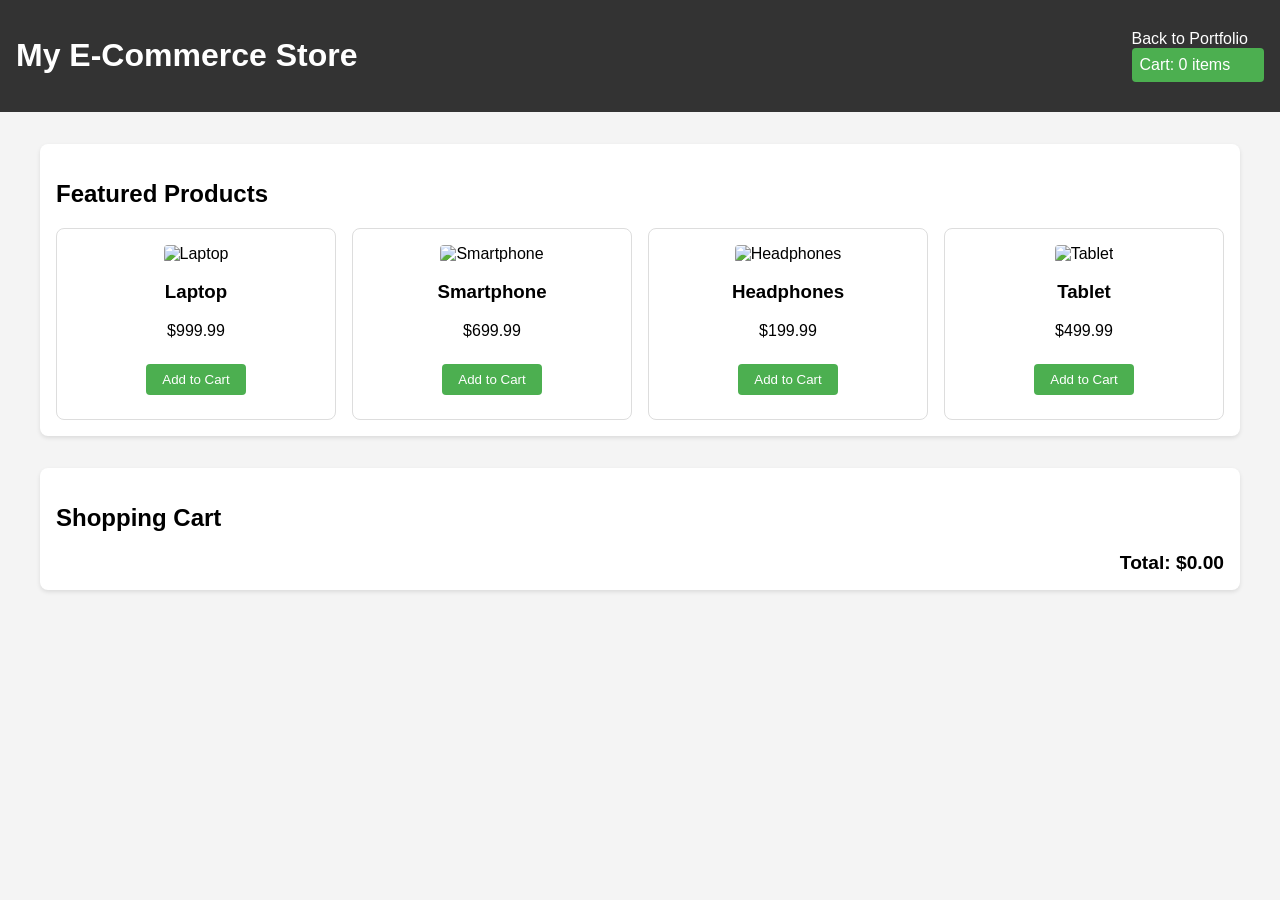
==== projects/e-commerce/index.html @ 9cb1576b "Add files via upload" ====
<!DOCTYPE html>
<html lang="en">
<head>
    <meta charset="UTF-8">
    <meta name="viewport" content="width=device-width, initial-scale=1.0">
    <title>E-Commerce Website</title>
    <link rel="stylesheet" href="style.css">
</head>
<body>
    <header>
        <h1>My E-Commerce Store</h1>
        <nav>
            <a href="../../main.html">Back to Portfolio</a>
            <div id="cart-count">Cart: 0 items</div>
        </nav>
    </header>

    <main>
        <section id="products">
            <h2>Featured Products</h2>
            <div id="product-list"></div>
        </section>

        <section id="cart">
            <h2>Shopping Cart</h2>
            <div id="cart-items"></div>
            <div id="cart-total">Total: $0.00</div>
        </section>
    </main>

    <script src="script.js"></script>
</body>
</html>
---- projects/e-commerce/style.css ----
body {
    font-family: Arial, sans-serif;
    margin: 0;
    padding: 0;
    background-color: #f4f4f4;
}

header {
    background-color: #333;
    color: white;
    padding: 1rem;
    display: flex;
    justify-content: space-between;
    align-items: center;
}

nav a {
    color: white;
    text-decoration: none;
    margin-right: 1rem;
}

#cart-count {
    background-color: #4CAF50;
    padding: 0.5rem;
    border-radius: 4px;
}

main {
    max-width: 1200px;
    margin: 0 auto;
    padding: 2rem;
}

#products, #cart {
    background-color: white;
    padding: 1rem;
    margin-bottom: 2rem;
    border-radius: 8px;
    box-shadow: 0 2px 4px rgba(0,0,0,0.1);
}

.product-grid {
    display: grid;
    grid-template-columns: repeat(auto-fit, minmax(250px, 1fr));
    gap: 1rem;
}

.product-card {
    border: 1px solid #ddd;
    padding: 1rem;
    border-radius: 8px;
    text-align: center;
}

.product-card img {
    max-width: 100%;
    height: 200px;
    object-fit: cover;
    border-radius: 4px;
}

button {
    background-color: #4CAF50;
    color: white;
    border: none;
    padding: 0.5rem 1rem;
    border-radius: 4px;
    cursor: pointer;
    margin: 0.5rem;
}

button:hover {
    background-color: #45a049;
}

#cart-items {
    margin-bottom: 1rem;
}

.cart-item {
    display: flex;
    justify-content: space-between;
    align-items: center;
    padding: 0.5rem;
    border-bottom: 1px solid #ddd;
}

#cart-total {
    font-weight: bold;
    font-size: 1.2rem;
    text-align: right;
}
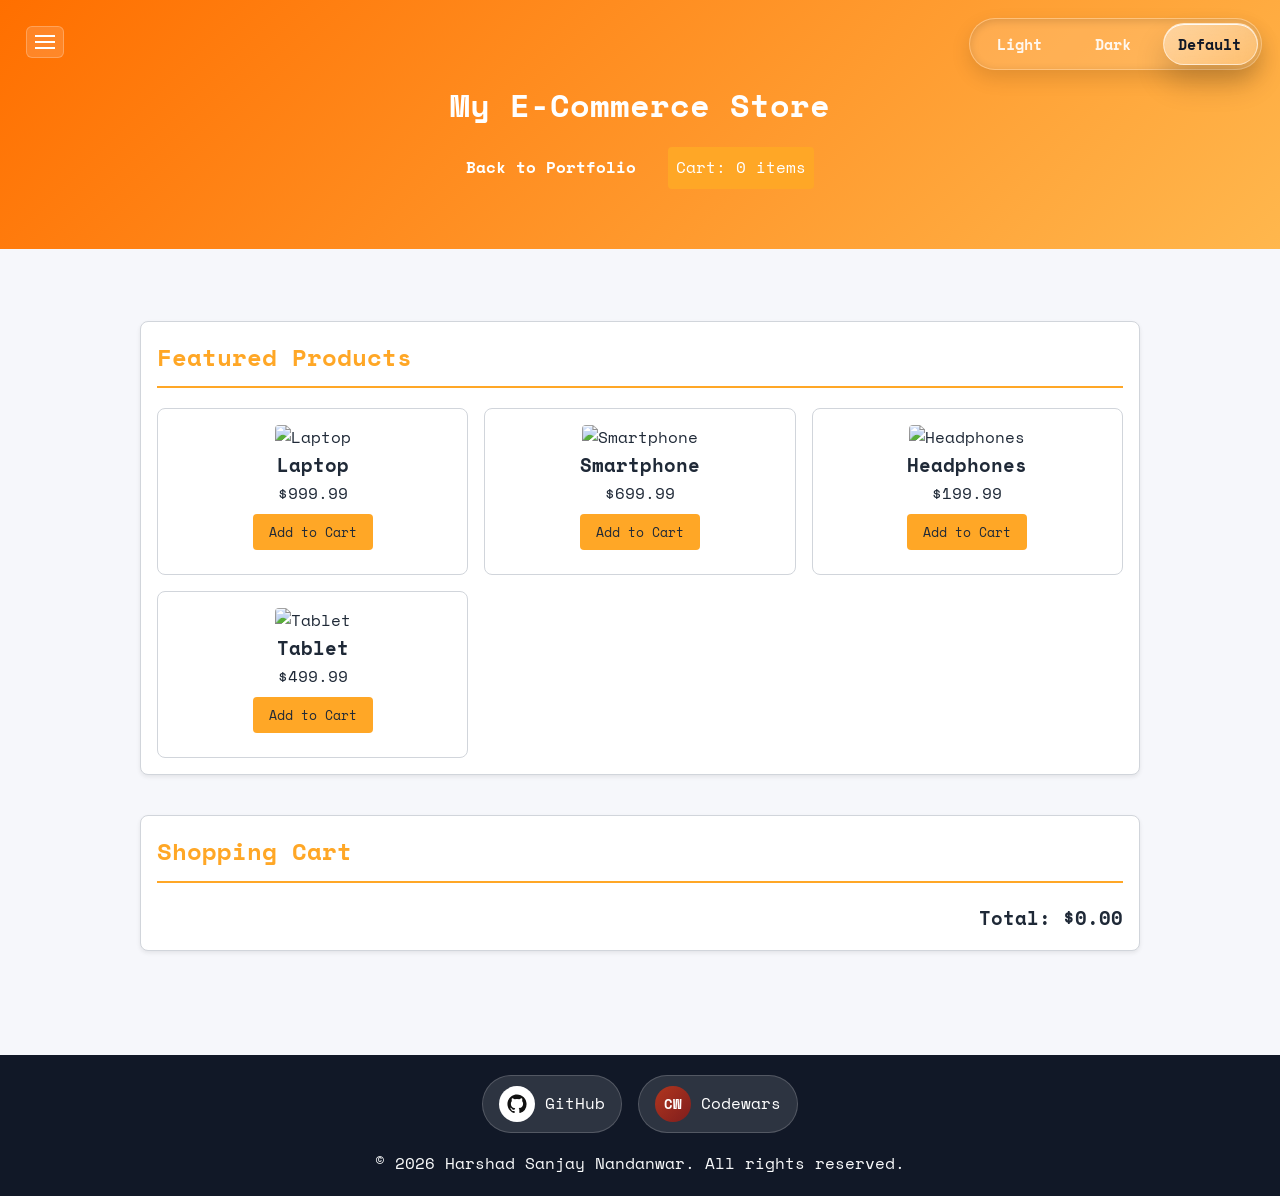
==== commit 62ca31b1: "Consolidate recent site updates" ====
--- a/projects/e-commerce/index.html
+++ b/projects/e-commerce/index.html
@@ -1,16 +1,32 @@
 <!DOCTYPE html>
 <html lang="en">
-<head>
-    <meta charset="UTF-8">
-    <meta name="viewport" content="width=device-width, initial-scale=1.0">
-    <title>E-Commerce Website</title>
-    <link rel="stylesheet" href="style.css">
-</head>
+<head>
+    <meta charset="UTF-8">
+    <meta name="viewport" content="width=device-width, initial-scale=1.0">
+    <title>E-Commerce Website</title>
+    <script>
+        (() => {
+            const themeStorageKey = 'universalPreferredTheme';
+            const savedTheme = localStorage.getItem(themeStorageKey) || 'default';
+            const effectiveTheme = savedTheme === 'default'
+                ? (window.matchMedia('(prefers-color-scheme: dark)').matches ? 'dark' : 'light')
+                : savedTheme;
+            const root = document.documentElement;
+            root.classList.add('theme-preload');
+            root.dataset.theme = savedTheme;
+            root.classList.toggle('theme-light', effectiveTheme === 'light');
+            root.classList.toggle('theme-dark', effectiveTheme === 'dark');
+        })();
+    </script>
+    <link rel="stylesheet" href="../../globals.css">
+    <link rel="stylesheet" href="../../universal.css">
+    <link rel="stylesheet" href="styles.css">
+</head>
 <body>
     <header>
         <h1>My E-Commerce Store</h1>
         <nav>
-            <a href="../../main.html">Back to Portfolio</a>
+            <a href="../../index.html">Back to Portfolio</a>
             <div id="cart-count">Cart: 0 items</div>
         </nav>
     </header>
@@ -28,6 +44,7 @@
         </section>
     </main>
 
-    <script src="script.js"></script>
+    <script src="index.js"></script>
+    <script src="../../universal.js" defer></script>
 </body>
-</html>+</html>
--- a/globals.css
+++ b/globals.css
@@ -0,0 +1,5 @@
+@import url('https://fonts.googleapis.com/css2?family=Space+Mono:wght@400;700&display=swap');
+
+* {
+    font-family: 'Space Mono', monospace;
+}
--- a/universal.css
+++ b/universal.css
@@ -0,0 +1,451 @@
+@import url('https://fonts.googleapis.com/css2?family=Space+Mono:wght@400;700&display=swap');
+
+* {
+    margin: 0;
+    padding: 0;
+    box-sizing: border-box;
+    font-family: 'Space Mono', monospace;
+}
+
+:root {
+    color-scheme: light;
+    --bg: #f6f7fb;
+    --surface: #ffffff;
+    --text: #1f2937;
+    --muted: #4b5563;
+    --border: #d1d5db;
+    --header-bg: linear-gradient(135deg, #ff6f00 0%, #ffb74d 100%);
+    --section-accent: #ffa726;
+    --card-bg: #f9f9f9;
+    --footer-bg: #111827;
+    --footer-text: #f9fafb;
+    --link-bg: rgba(255, 255, 255, 0.12);
+    --link-border: rgba(255, 255, 255, 0.18);
+}
+
+html.theme-dark {
+    color-scheme: dark;
+    --bg: #0f172a;
+    --surface: #111827;
+    --text: #e2e8f0;
+    --muted: #94a3b8;
+    --border: rgba(255, 255, 255, 0.12);
+    --header-bg: linear-gradient(135deg, #1f2937 0%, #4b5563 100%);
+    --section-accent: #93c5fd;
+    --card-bg: #111827;
+    --footer-bg: #020617;
+    --footer-text: #e2e8f0;
+    --link-bg: rgba(255, 255, 255, 0.1);
+    --link-border: rgba(255, 255, 255, 0.18);
+}
+
+html.theme-preload *,
+html.theme-preload *::before,
+html.theme-preload *::after {
+    transition: none !important;
+}
+
+body {
+    line-height: 1.6;
+    color: var(--text);
+    background: var(--bg);
+    min-height: 100vh;
+    transition: background 0.3s ease, color 0.3s ease;
+}
+
+header {
+    position: relative;
+    background: var(--header-bg);
+    color: white;
+    padding: 80px 20px 60px;
+    text-align: center;
+    overflow: hidden;
+}
+
+header nav {
+    margin-top: 1rem;
+    display: flex;
+    flex-wrap: wrap;
+    justify-content: center;
+    gap: 1rem;
+    align-items: center;
+}
+
+header nav a {
+    color: white;
+    text-decoration: none;
+    font-weight: 700;
+}
+
+.theme-switcher {
+    position: absolute;
+    top: 18px;
+    right: 18px;
+    z-index: 5;
+}
+
+.theme-track {
+    display: inline-flex;
+    position: relative;
+    gap: 4px;
+    align-items: center;
+    justify-content: center;
+    background: rgba(255, 255, 255, 0.14);
+    border: 1px solid rgba(255, 255, 255, 0.24);
+    border-radius: 999px;
+    padding: 4px;
+    box-shadow: inset 0 2px 8px rgba(0, 0, 0, 0.14), 0 8px 20px rgba(0, 0, 0, 0.12);
+}
+
+.theme-slider {
+    position: absolute;
+    top: 4px;
+    left: 0;
+    width: 90px;
+    height: calc(100% - 8px);
+    border-radius: 999px;
+    background: linear-gradient(145deg, rgba(255, 255, 255, 0.44), rgba(255, 255, 255, 0.12));
+    border: 1px solid rgba(255, 255, 255, 0.55);
+    box-shadow: 0 18px 30px rgba(0, 0, 0, 0.18), inset 0 1px 0 rgba(255, 255, 255, 0.9);
+    backdrop-filter: blur(10px);
+    transition: transform 0.3s ease, width 0.3s ease;
+}
+
+.theme-option {
+    display: inline-flex;
+    align-items: center;
+    justify-content: center;
+    text-align: center;
+    position: relative;
+    z-index: 2;
+    border: none;
+    background: transparent;
+    color: rgba(255, 255, 255, 0.9);
+    font-size: 0.95rem;
+    font-weight: 700;
+    min-width: 90px;
+    padding: 10px 16px;
+    margin: 0;
+    border-radius: 999px;
+    background: transparent;
+    cursor: pointer;
+    transition: color 0.2s ease;
+}
+
+.theme-option.active {
+    color: #111827;
+}
+
+html.theme-dark .theme-option.active {
+    color: #0f172a;
+}
+
+.theme-option:hover {
+    color: #111827;
+}
+
+html.theme-dark .theme-option:hover {
+    color: #0f172a;
+}
+
+button,
+input[type="button"],
+input[type="submit"],
+input[type="reset"] {
+    background-color: var(--section-accent);
+    color: var(--text);
+    border: none;
+    border-radius: 4px;
+    cursor: pointer;
+    transition: opacity 0.2s ease, color 0.2s ease;
+}
+
+button:hover,
+input[type="button"]:hover,
+input[type="submit"]:hover,
+input[type="reset"]:hover {
+    opacity: 0.95;
+}
+
+.theme-option {
+    background-color: transparent;
+}
+
+.theme-option:hover,
+.hamburger-menu:hover {
+    opacity: 1;
+}
+
+main {
+    max-width: 1000px;
+    margin: 0 auto;
+    padding: 20px;
+}
+
+section {
+    max-width: 1000px;
+    margin: 40px auto;
+    padding: 20px;
+}
+
+section h2 {
+    color: var(--section-accent);
+    margin-bottom: 20px;
+    border-bottom: 2px solid var(--section-accent);
+    padding-bottom: 10px;
+}
+
+section p + p {
+    margin-top: 1.25rem;
+}
+
+.projects {
+    display: grid;
+    grid-template-columns: repeat(auto-fit, minmax(300px, 1fr));
+    gap: 20px;
+}
+
+.project-card {
+    border: 1px solid var(--border);
+    border-radius: 8px;
+    padding: 20px;
+    background: var(--card-bg);
+    transition: transform 0.3s, box-shadow 0.3s;
+    display: block;
+    text-decoration: none;
+    color: inherit;
+}
+
+.project-card:hover {
+    transform: translateY(-5px);
+    box-shadow: 0 5px 15px rgba(0,0,0,0.1);
+}
+
+.project-card h3 {
+    color: var(--section-accent);
+    margin-bottom: 10px;
+}
+
+footer {
+    background: var(--footer-bg);
+    color: var(--footer-text);
+    text-align: center;
+    padding: 20px;
+    margin-top: 40px;
+}
+
+.social-links {
+    display: flex;
+    justify-content: center;
+    gap: 16px;
+    flex-wrap: wrap;
+    margin-bottom: 18px;
+}
+
+.social-link {
+    display: inline-flex;
+    align-items: center;
+    gap: 10px;
+    padding: 10px 16px;
+    border-radius: 999px;
+    background: var(--link-bg);
+    border: 1px solid var(--link-border);
+    color: white;
+    text-decoration: none;
+    transition: transform 0.25s ease, background 0.25s ease, border-color 0.25s ease;
+}
+
+.social-link:hover {
+    transform: translateY(-2px);
+    background: rgba(255, 255, 255, 0.2);
+    border-color: rgba(255, 255, 255, 0.35);
+}
+
+.social-icon {
+    width: 36px;
+    height: 36px;
+    display: inline-flex;
+    align-items: center;
+    justify-content: center;
+    border-radius: 50%;
+    background: white;
+    color: #111;
+    font-size: 0.9rem;
+    font-weight: 700;
+}
+
+.social-icon svg {
+    width: 20px;
+    height: 20px;
+    fill: currentColor;
+}
+
+.codewars-icon {
+    background: linear-gradient(135deg, #b1361e 0%, #7f1d1d 100%);
+    color: white;
+}
+
+/* Hamburger Menu */
+.hamburger-menu {
+    position: absolute;
+    top: 18px;
+    left: 18px;
+    z-index: 1001;
+    background: rgba(255, 255, 255, 0.14);
+    border: 1px solid rgba(255, 255, 255, 0.24);
+    border-radius: 6px;
+    padding: 8px;
+    cursor: pointer;
+    display: flex;
+    flex-direction: column;
+    gap: 4px;
+    transition: background 0.2s ease;
+}
+
+.hamburger-menu:hover {
+    background: rgba(255, 255, 255, 0.2);
+}
+
+.hamburger-line {
+    width: 20px;
+    height: 2px;
+    background: white;
+    transition: all 0.3s ease;
+    transform-origin: center;
+}
+
+.hamburger-menu[aria-expanded="true"] .hamburger-line {
+    background: #111827;
+}
+
+html.theme-dark .hamburger-menu[aria-expanded="true"] .hamburger-line {
+    background: white;
+}
+
+.hamburger-menu[aria-expanded="true"] .hamburger-line:nth-child(1) {
+    transform: rotate(45deg) translate(5px, 5px);
+}
+
+.hamburger-menu[aria-expanded="true"] .hamburger-line:nth-child(2) {
+    opacity: 0;
+}
+
+.hamburger-menu[aria-expanded="true"] .hamburger-line:nth-child(3) {
+    transform: rotate(-45deg) translate(7px, -6px);
+}
+
+/* Sidebar */
+.sidebar-overlay {
+    position: fixed;
+    top: 0;
+    left: 0;
+    width: 100%;
+    height: 100%;
+    background: rgba(0, 0, 0, 0.5);
+    z-index: 999;
+    opacity: 0;
+    visibility: hidden;
+    transition: opacity 0.3s ease, visibility 0.3s ease;
+}
+
+.sidebar-overlay[aria-hidden="false"] {
+    opacity: 1;
+    visibility: visible;
+}
+
+.sidebar {
+    position: fixed;
+    top: 0;
+    left: -300px;
+    width: 300px;
+    height: 100%;
+    background: var(--surface);
+    border-right: 1px solid var(--border);
+    z-index: 1000;
+    transition: left 0.3s ease;
+    overflow-y: auto;
+}
+
+.sidebar[aria-hidden="false"] {
+    left: 0;
+}
+
+.sidebar-nav {
+    padding: 72px 20px 24px;
+}
+
+.sidebar-nav ul {
+    list-style: none;
+    padding: 0;
+    margin: 0;
+}
+
+.sidebar-nav li {
+    margin-bottom: 10px;
+}
+
+.sidebar-nav a {
+    color: var(--text);
+    text-decoration: none;
+    display: block;
+    padding: 10px 15px;
+    border-radius: 6px;
+    transition: background 0.2s ease;
+}
+
+.sidebar-nav a:hover {
+    background: var(--card-bg);
+}
+
+.has-submenu > a::after {
+    content: '\25B6';
+    float: right;
+    transition: transform 0.2s ease;
+}
+
+.has-submenu.open > a::after {
+    transform: rotate(90deg);
+}
+
+.submenu {
+    list-style: none;
+    padding-left: 20px;
+    margin-top: 5px;
+    max-height: 0;
+    overflow: hidden;
+    transition: max-height 0.3s ease;
+}
+
+.has-submenu.open .submenu {
+    max-height: 200px;
+}
+
+body.sidebar-open {
+    overflow: hidden;
+}
+
+@media (max-width: 700px) {
+    header {
+        padding-top: 132px;
+    }
+
+    .theme-switcher {
+        left: 50%;
+        right: auto;
+        transform: translateX(-50%);
+        width: min(calc(100% - 32px), 360px);
+    }
+
+    .theme-track {
+        display: flex;
+        width: 100%;
+    }
+
+    .theme-option {
+        min-width: 0;
+        flex: 1 1 0;
+        padding: 10px 12px;
+        font-size: 0.85rem;
+    }
+}
+
--- a/projects/e-commerce/styles.css
+++ b/projects/e-commerce/styles.css
@@ -0,0 +1,86 @@
+body {
+    margin: 0;
+    padding: 0;
+}
+
+/* Shared header and theme styles are applied by main.css */
+
+nav a {
+    color: white;
+    text-decoration: none;
+    margin-right: 1rem;
+}
+
+#cart-count {
+    background-color: var(--section-accent);
+    padding: 0.5rem;
+    border-radius: 4px;
+}
+
+main {
+    max-width: 1200px;
+    margin: 0 auto;
+    padding: 2rem;
+}
+
+#products, #cart {
+    background: var(--surface);
+    border: 1px solid var(--border);
+    padding: 1rem;
+    margin-bottom: 2rem;
+    border-radius: 8px;
+    box-shadow: 0 2px 4px rgba(0,0,0,0.08);
+}
+
+.product-grid {
+    display: grid;
+    grid-template-columns: repeat(auto-fit, minmax(250px, 1fr));
+    gap: 1rem;
+}
+
+.product-card {
+    border: 1px solid var(--border);
+    padding: 1rem;
+    border-radius: 8px;
+    text-align: center;
+}
+
+.product-card img {
+    max-width: 100%;
+    height: 200px;
+    object-fit: cover;
+    border-radius: 4px;
+}
+
+button {
+    background-color: var(--section-accent);
+    color: var(--text);
+    border: none;
+    padding: 0.5rem 1rem;
+    border-radius: 4px;
+    cursor: pointer;
+    margin: 0.5rem;
+    transition: opacity 0.2s ease, color 0.2s ease;
+}
+
+button:hover {
+    opacity: 0.95;
+}
+
+#cart-items {
+    margin-bottom: 1rem;
+}
+
+.cart-item {
+    display: flex;
+    justify-content: space-between;
+    align-items: center;
+    padding: 0.5rem;
+    border-bottom: 1px solid var(--border);
+}
+
+#cart-total {
+    font-weight: bold;
+    font-size: 1.2rem;
+    text-align: right;
+}
